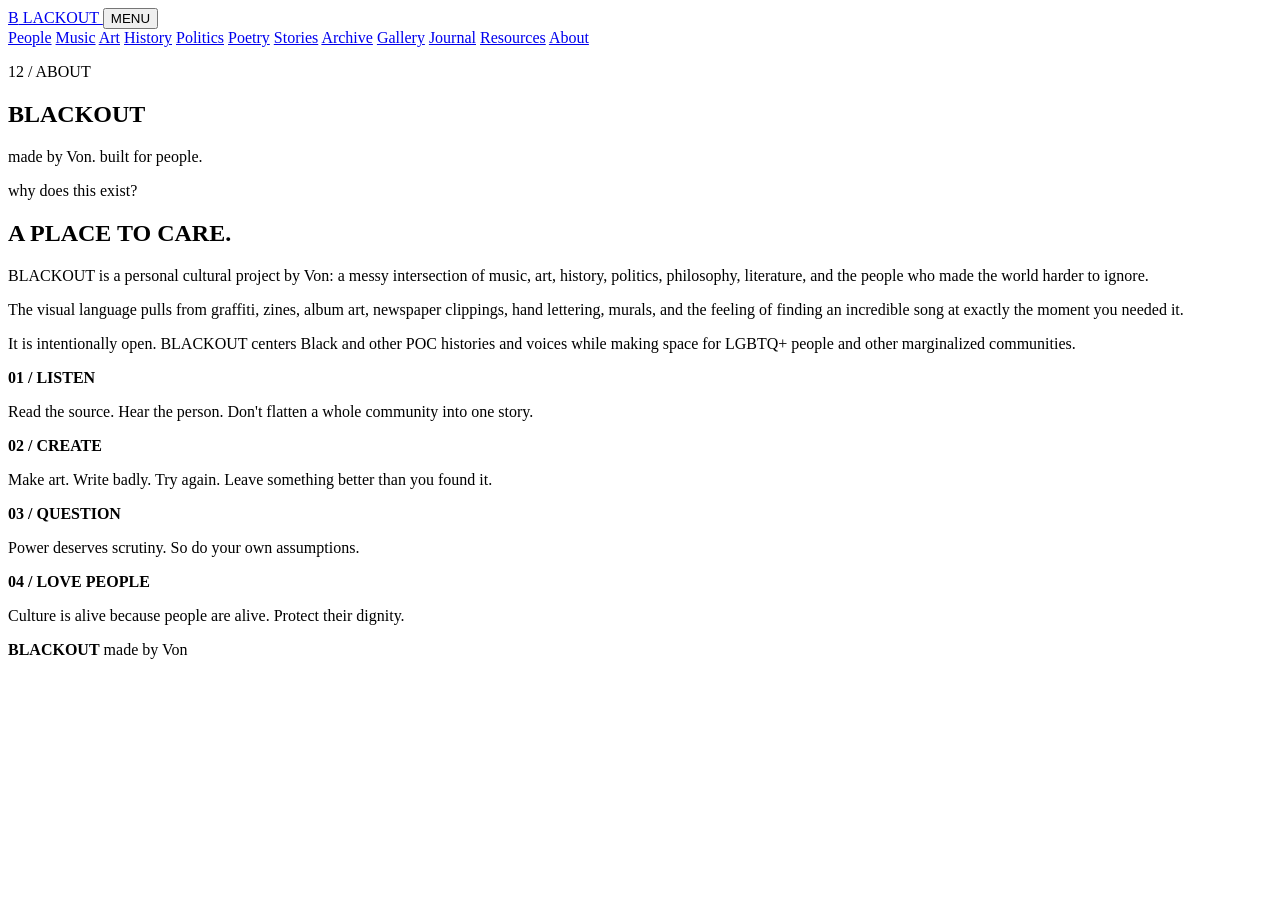
==== about.html @ ca895db9 "Add About page for BLACKOUT project This file contains the HTML structure and content for the About " ====
<!DOCTYPE html>
<html lang="en">

<head>

<meta charset="UTF-8">
<meta name="viewport" content="width=device-width, initial-scale=1.0">

<title>About — BLACKOUT</title>

<link rel="preconnect" href="https://fonts.googleapis.com">
<link rel="preconnect" href="https://fonts.gstatic.com" crossorigin>

<link
href="https://fonts.googleapis.com/css2?family=Bebas+Neue&family=Caveat:wght@500;700&family=IBM+Plex+Mono:wght@400;500;700&family=Libre+Baskerville:wght@400;700&family=Permanent+Marker&display=swap"
rel="stylesheet">

<link rel="stylesheet" href="style.css">

</head>

<body>

<div class="grain"></div>

<header class="site-header">

<a href="index.html" class="brand">
<span class="brand-box">B</span>
LACKOUT
</a>

<button class="menu-toggle">MENU</button>

<nav class="main-nav">
<a href="people.html">People</a>
<a href="music.html">Music</a>
<a href="art.html">Art</a>
<a href="history.html">History</a>
<a href="politics.html">Politics</a>
<a href="poetry.html">Poetry</a>
<a href="stories.html">Stories</a>
<a href="archive.html">Archive</a>
<a href="gallery.html">Gallery</a>
<a href="journal.html">Journal</a>
<a href="resources.html">Resources</a>
<a href="about.html">About</a>
</nav>

</header>


<section class="page-hero">

<p class="section-label">
12 / ABOUT
</p>

<h1>
BLACKOUT
</h1>

<p class="handwriting">
made by Von. built for people.
</p>

</section>


<section class="about-content">

<p class="handwriting">
why does this exist?
</p>

<h2>
A PLACE TO CARE.
</h2>

<p>
BLACKOUT is a personal cultural project by Von:
a messy intersection of music, art, history,
politics, philosophy, literature, and the people
who made the world harder to ignore.
</p>

<p>
The visual language pulls from graffiti,
zines, album art, newspaper clippings,
hand lettering, murals, and the feeling of
finding an incredible song at exactly the
moment you needed it.
</p>

<p>
It is intentionally open.
BLACKOUT centers Black and other POC histories
and voices while making space for LGBTQ+ people
and other marginalized communities.
</p>


<div class="principles">


<div class="principle">

<strong>
01 / LISTEN
</strong>

<p>
Read the source.
Hear the person.
Don't flatten a whole community
into one story.
</p>

</div>


<div class="principle">

<strong>
02 / CREATE
</strong>

<p>
Make art.
Write badly.
Try again.
Leave something better than you found it.
</p>

</div>


<div class="principle">

<strong>
03 / QUESTION
</strong>

<p>
Power deserves scrutiny.
So do your own assumptions.
</p>

</div>


<div class="principle">

<strong>
04 / LOVE PEOPLE
</strong>

<p>
Culture is alive because people are alive.
Protect their dignity.
</p>

</div>


</div>

</section>


<footer class="site-footer">

<strong>BLACKOUT</strong>
<span>made by Von</span>

</footer>

<script src="script.js"></script>

</body>
</html>
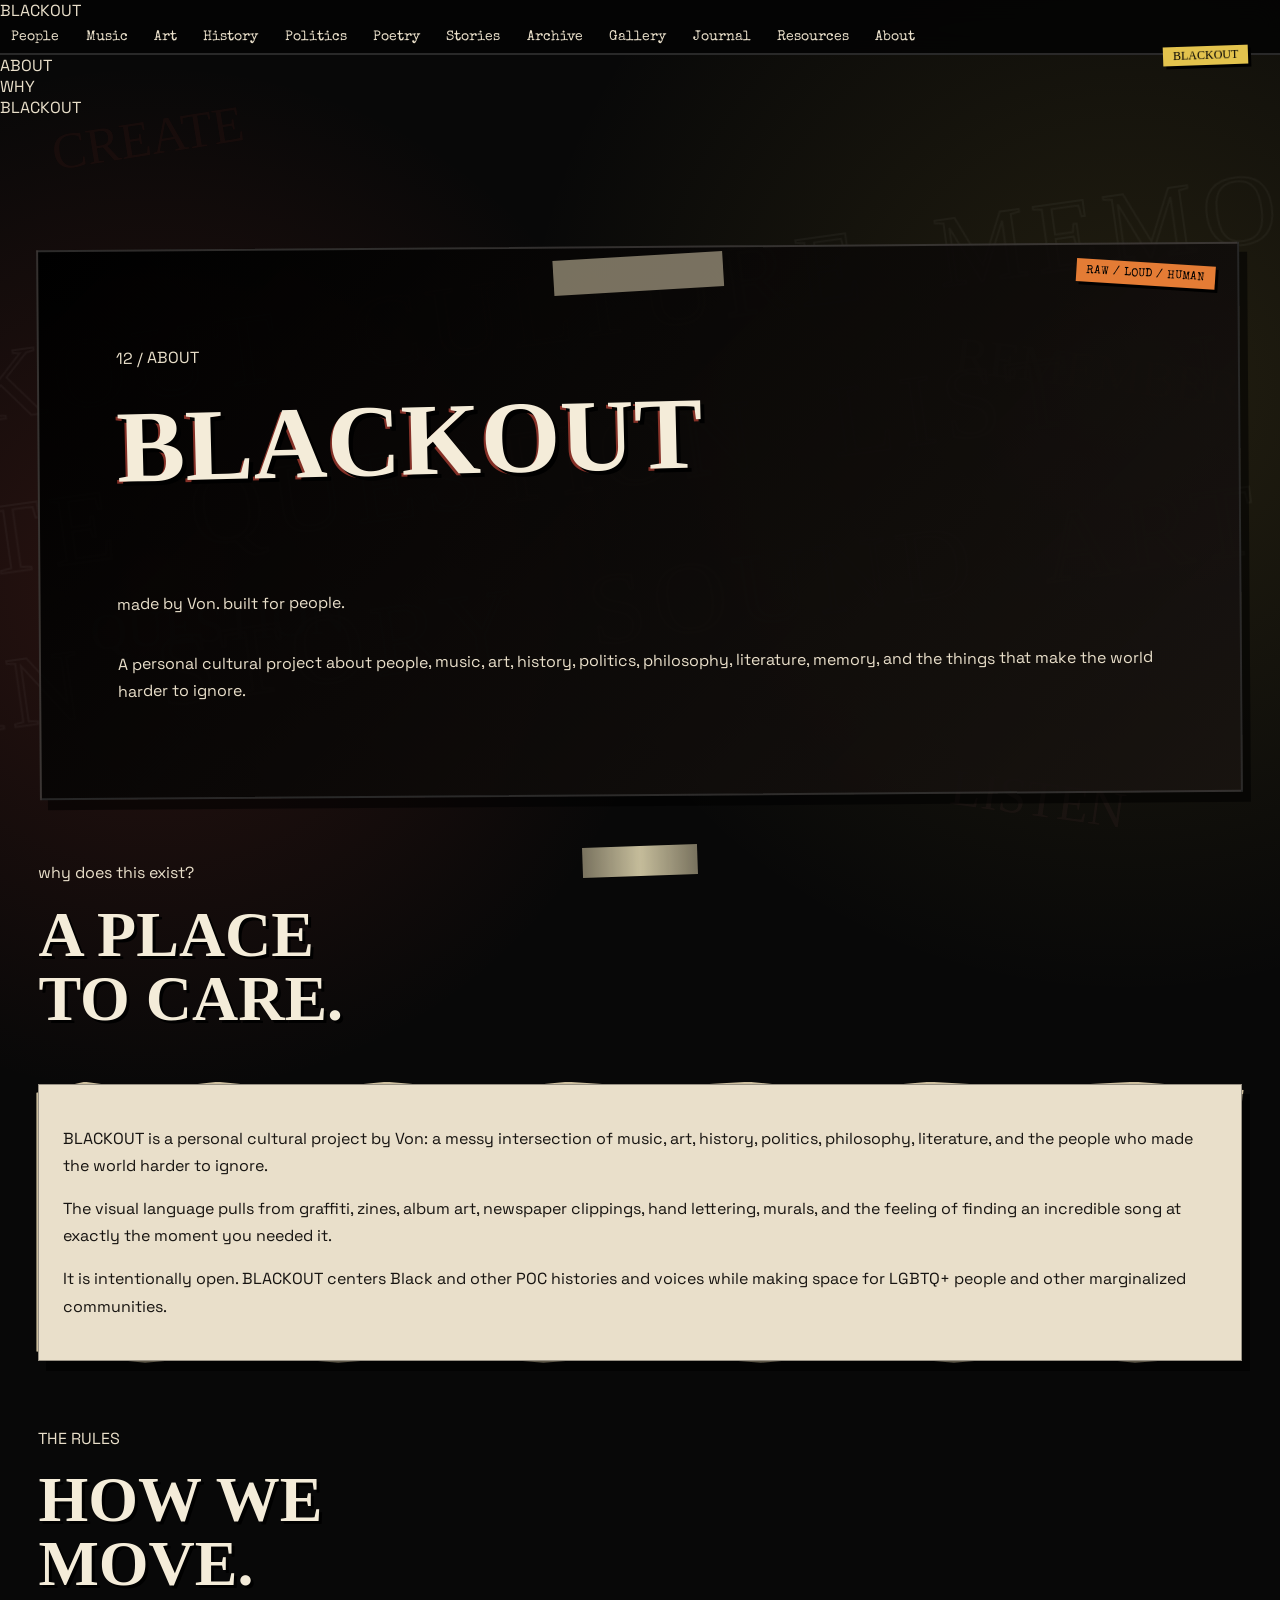
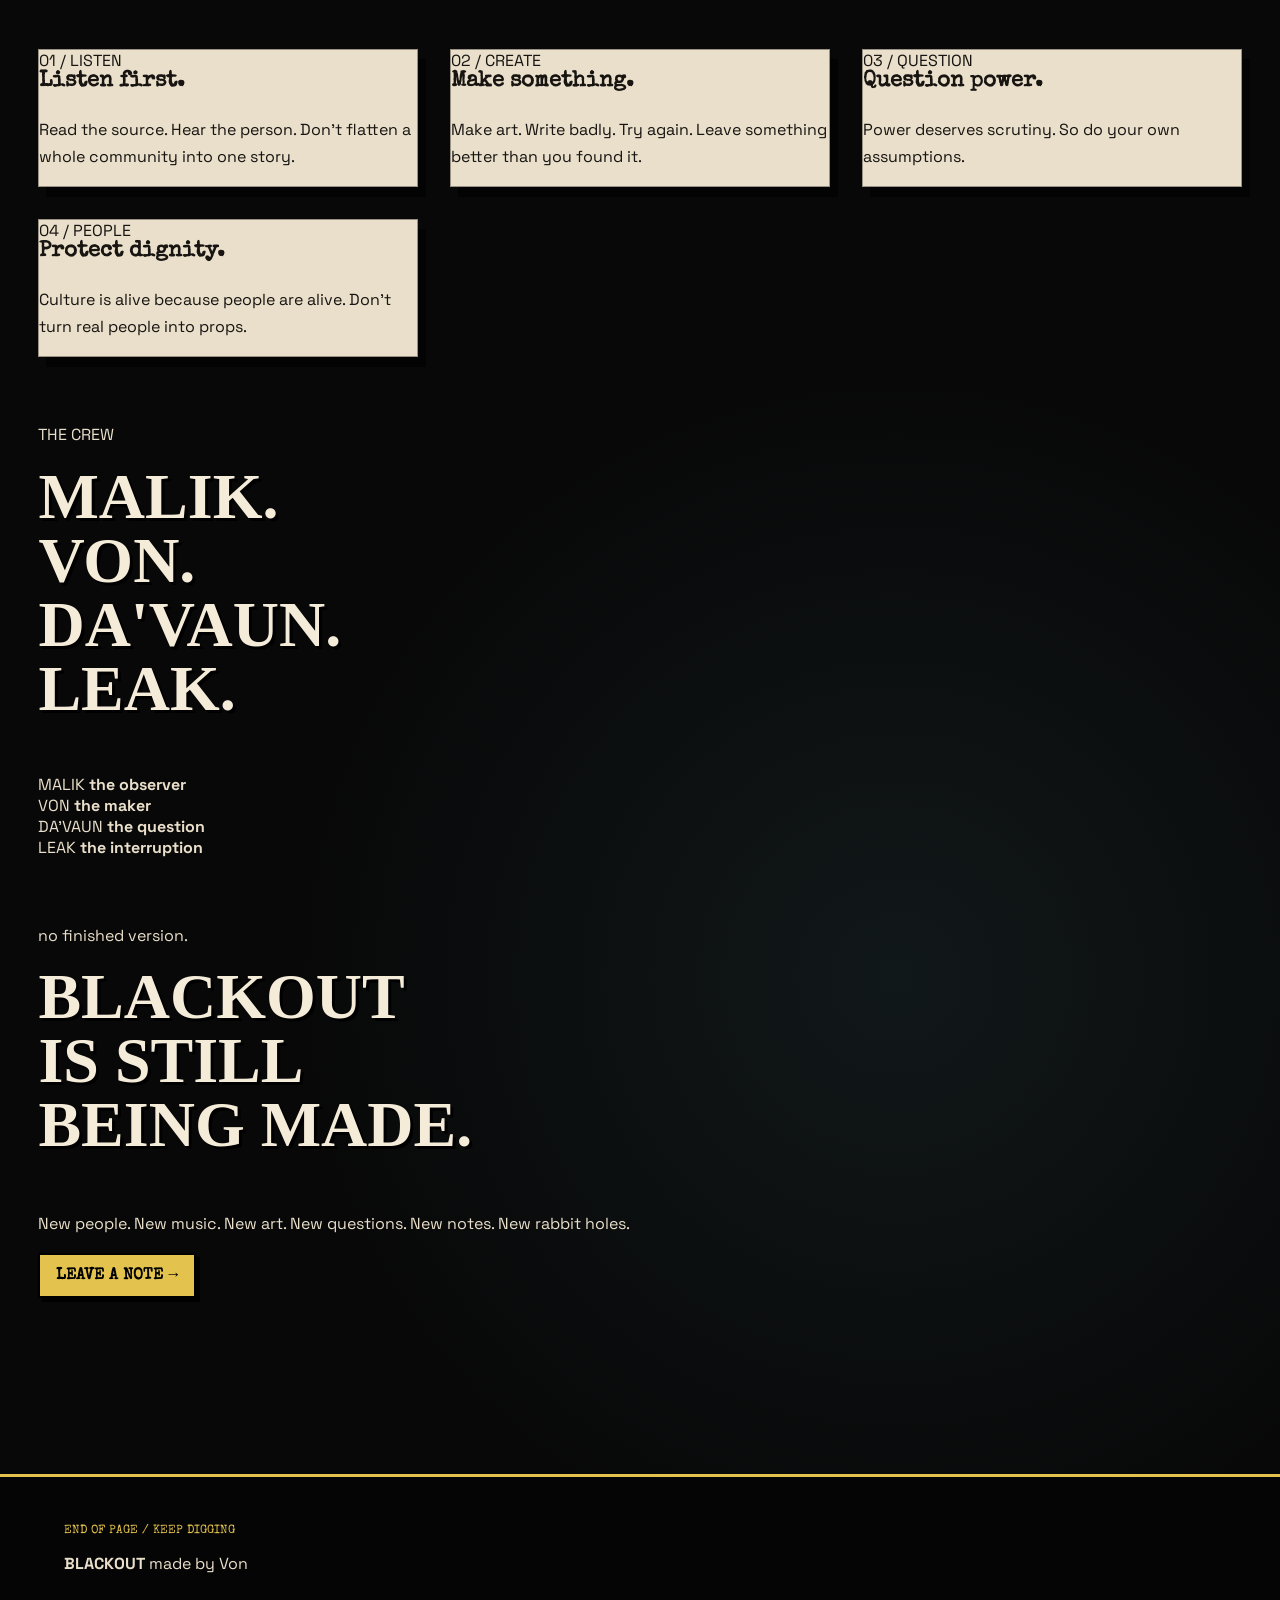
==== commit 916c7177: "Refactor about.html for improved structure and content" ====
--- a/about.html
+++ b/about.html
@@ -1,178 +1,251 @@
 <!DOCTYPE html>
 <html lang="en">
-
 <head>
-
 <meta charset="UTF-8">
 <meta name="viewport" content="width=device-width, initial-scale=1.0">
 
 <title>About — BLACKOUT</title>
 
 <link rel="preconnect" href="https://fonts.googleapis.com">
-<link rel="preconnect" href="https://fonts.gstatic.com" crossorigin>
-
-<link
-href="https://fonts.googleapis.com/css2?family=Bebas+Neue&family=Caveat:wght@500;700&family=IBM+Plex+Mono:wght@400;500;700&family=Libre+Baskerville:wght@400;700&family=Permanent+Marker&display=swap"
-rel="stylesheet">
+<link rel="preconnect" href="https://fonts.gstatic.com" crossorigin">
+<link href="https://fonts.googleapis.com/css2?family=Permanent+Marker&family=Special+Elite&family=Space+Grotesk:wght@400;500;600;700&family=VT323&display=swap" rel="stylesheet">
 
 <link rel="stylesheet" href="style.css">
-
 </head>
 
-<body>
+<body data-page="about">
 
 <div class="grain"></div>
 
 <header class="site-header">
-
-<a href="index.html" class="brand">
-<span class="brand-box">B</span>
-LACKOUT
-</a>
-
-<button class="menu-toggle">MENU</button>
-
-<nav class="main-nav">
-<a href="people.html">People</a>
-<a href="music.html">Music</a>
-<a href="art.html">Art</a>
-<a href="history.html">History</a>
-<a href="politics.html">Politics</a>
-<a href="poetry.html">Poetry</a>
-<a href="stories.html">Stories</a>
-<a href="archive.html">Archive</a>
-<a href="gallery.html">Gallery</a>
-<a href="journal.html">Journal</a>
-<a href="resources.html">Resources</a>
-<a href="about.html">About</a>
-</nav>
-
+    <a href="index.html" class="brand">
+        <span class="brand-box">B</span>LACKOUT
+    </a>
+
+    <button class="menu-toggle" type="button">MENU</button>
+
+    <nav class="main-nav">
+        <a href="people.html">People</a>
+        <a href="music.html">Music</a>
+        <a href="art.html">Art</a>
+        <a href="history.html">History</a>
+        <a href="politics.html">Politics</a>
+        <a href="poetry.html">Poetry</a>
+        <a href="stories.html">Stories</a>
+        <a href="archive.html">Archive</a>
+        <a href="gallery.html">Gallery</a>
+        <a href="journal.html">Journal</a>
+        <a href="resources.html">Resources</a>
+        <a href="about.html">About</a>
+    </nav>
 </header>
 
+<div class="wall-spray spray-red">ABOUT</div>
+<div class="wall-spray spray-yellow">WHY</div>
+<div class="wall-spray spray-blue">BLACKOUT</div>
+
+<main>
 
 <section class="page-hero">
 
-<p class="section-label">
-12 / ABOUT
-</p>
-
-<h1>
-BLACKOUT
-</h1>
-
-<p class="handwriting">
-made by Von. built for people.
-</p>
-
-</section>
-
-
-<section class="about-content">
-
-<p class="handwriting">
-why does this exist?
-</p>
-
-<h2>
-A PLACE TO CARE.
-</h2>
-
-<p>
-BLACKOUT is a personal cultural project by Von:
-a messy intersection of music, art, history,
-politics, philosophy, literature, and the people
-who made the world harder to ignore.
-</p>
-
-<p>
-The visual language pulls from graffiti,
-zines, album art, newspaper clippings,
-hand lettering, murals, and the feeling of
-finding an incredible song at exactly the
-moment you needed it.
-</p>
-
-<p>
-It is intentionally open.
-BLACKOUT centers Black and other POC histories
-and voices while making space for LGBTQ+ people
-and other marginalized communities.
-</p>
-
-
-<div class="principles">
-
-
-<div class="principle">
-
-<strong>
-01 / LISTEN
-</strong>
-
-<p>
-Read the source.
-Hear the person.
-Don't flatten a whole community
-into one story.
-</p>
-
-</div>
-
-
-<div class="principle">
-
-<strong>
-02 / CREATE
-</strong>
-
-<p>
-Make art.
-Write badly.
-Try again.
-Leave something better than you found it.
-</p>
-
-</div>
-
-
-<div class="principle">
-
-<strong>
-03 / QUESTION
-</strong>
-
-<p>
-Power deserves scrutiny.
-So do your own assumptions.
-</p>
-
-</div>
-
-
-<div class="principle">
-
-<strong>
-04 / LOVE PEOPLE
-</strong>
-
-<p>
-Culture is alive because people are alive.
-Protect their dignity.
-</p>
-
-</div>
-
-
-</div>
-
-</section>
-
+    <p class="section-label">12 / ABOUT</p>
+
+    <h1>
+        BLACKOUT
+    </h1>
+
+    <p class="handwriting">
+        made by Von. built for people.
+    </p>
+
+    <div class="hero-copy">
+        <p>
+            A personal cultural project about people,
+            music, art, history, politics, philosophy,
+            literature, memory, and the things that
+            make the world harder to ignore.
+        </p>
+    </div>
+
+</section>
+
+
+<section class="section">
+
+    <div class="tape tape-yellow"></div>
+
+    <p class="handwriting">
+        why does this exist?
+    </p>
+
+    <h2>
+        A PLACE<br>
+        TO CARE.
+    </h2>
+
+    <div class="paper-card">
+
+        <p>
+            BLACKOUT is a personal cultural project by Von:
+            a messy intersection of music, art, history,
+            politics, philosophy, literature, and the people
+            who made the world harder to ignore.
+        </p>
+
+        <p>
+            The visual language pulls from graffiti,
+            zines, album art, newspaper clippings,
+            hand lettering, murals, and the feeling of
+            finding an incredible song at exactly the
+            moment you needed it.
+        </p>
+
+        <p>
+            It is intentionally open.
+            BLACKOUT centers Black and other POC histories
+            and voices while making space for LGBTQ+ people
+            and other marginalized communities.
+        </p>
+
+    </div>
+
+</section>
+
+
+<section class="section">
+
+    <p class="section-label">THE RULES</p>
+
+    <h2>
+        HOW WE<br>
+        MOVE.
+    </h2>
+
+    <div class="card-grid">
+
+        <article class="person-card">
+            <span class="tagline">01 / LISTEN</span>
+
+            <h3>Listen first.</h3>
+
+            <p>
+                Read the source.
+                Hear the person.
+                Don't flatten a whole community
+                into one story.
+            </p>
+        </article>
+
+
+        <article class="person-card">
+            <span class="tagline">02 / CREATE</span>
+
+            <h3>Make something.</h3>
+
+            <p>
+                Make art.
+                Write badly.
+                Try again.
+                Leave something better than you found it.
+            </p>
+        </article>
+
+
+        <article class="person-card">
+            <span class="tagline">03 / QUESTION</span>
+
+            <h3>Question power.</h3>
+
+            <p>
+                Power deserves scrutiny.
+                So do your own assumptions.
+            </p>
+        </article>
+
+
+        <article class="person-card">
+            <span class="tagline">04 / PEOPLE</span>
+
+            <h3>Protect dignity.</h3>
+
+            <p>
+                Culture is alive because people are alive.
+                Don't turn real people into props.
+            </p>
+        </article>
+
+    </div>
+
+</section>
+
+
+<section class="section dark-section">
+
+    <p class="section-label yellow">THE CREW</p>
+
+    <h2>
+        MALIK.<br>
+        VON.<br>
+        DA'VAUN.<br>
+        LEAK.
+    </h2>
+
+    <div class="quote-wall">
+
+        <div class="quote-card">
+            <span>MALIK</span>
+            <strong>the observer</strong>
+        </div>
+
+        <div class="quote-card">
+            <span>VON</span>
+            <strong>the maker</strong>
+        </div>
+
+        <div class="quote-card">
+            <span>DA'VAUN</span>
+            <strong>the question</strong>
+        </div>
+
+        <div class="quote-card">
+            <span>LEAK</span>
+            <strong>the interruption</strong>
+        </div>
+
+    </div>
+
+</section>
+
+
+<section class="section manifesto">
+
+    <p class="handwriting">
+        no finished version.
+    </p>
+
+    <h2>
+        BLACKOUT<br>
+        IS STILL<br>
+        BEING MADE.
+    </h2>
+
+    <p>
+        New people. New music. New art.
+        New questions. New notes.
+        New rabbit holes.
+    </p>
+
+    <a href="journal.html" class="button red">
+        LEAVE A NOTE →
+    </a>
+
+</section>
+
+</main>
 
 <footer class="site-footer">
-
-<strong>BLACKOUT</strong>
-<span>made by Von</span>
-
+    <strong>BLACKOUT</strong>
+    <span>made by Von</span>
 </footer>
 
 <script src="script.js"></script>
--- a/style.css
+++ b/style.css
@@ -0,0 +1,1188 @@
+/* =========================================================
+   BLACKOUT — GLOBAL STYLE SYSTEM
+   Culture / Art / Music / History / Stories / Memory
+   ========================================================= */
+
+@import url('https://fonts.googleapis.com/css2?family=Permanent+Marker&family=Special+Elite&family=Space+Grotesk:wght@400;500;600;700&family=VT323&display=swap');
+
+:root {
+    --black: #080808;
+    --deep-black: #050505;
+    --paper: #e9dfca;
+    --paper-light: #f4ecd9;
+    --paper-dark: #cdbf9f;
+    --ink: #171411;
+    --muted: #9d917c;
+
+    --red: #d84c3d;
+    --orange: #e47c35;
+    --yellow: #e3c34d;
+    --green: #6f8d61;
+    --blue: #4e8390;
+    --purple: #765b82;
+    --pink: #c66d78;
+
+    --white: #f5f1e8;
+
+    --shadow: 8px 10px 0 rgba(0, 0, 0, .55);
+    --hard-shadow: 5px 6px 0 #000;
+
+    --marker: "Permanent Marker", cursive;
+    --typewriter: "Special Elite", "Courier New", monospace;
+    --body-font: "Space Grotesk", Arial, sans-serif;
+    --pixel: "VT323", monospace;
+
+    --rotation-a: -1.8deg;
+    --rotation-b: 1.4deg;
+    --rotation-c: -.8deg;
+}
+
+/* =========================================================
+   RESET
+   ========================================================= */
+
+*,
+*::before,
+*::after {
+    box-sizing: border-box;
+}
+
+html {
+    scroll-behavior: smooth;
+}
+
+body {
+    margin: 0;
+    min-height: 100vh;
+    color: var(--paper);
+    background:
+        radial-gradient(circle at 12% 18%, rgba(216, 76, 61, .16), transparent 18%),
+        radial-gradient(circle at 88% 12%, rgba(227, 195, 77, .12), transparent 20%),
+        radial-gradient(circle at 70% 80%, rgba(78, 131, 144, .13), transparent 22%),
+        #080808;
+    font-family: var(--body-font);
+    overflow-x: hidden;
+}
+
+/* graffiti wall */
+body::before {
+    content:
+        "BLACKOUT   CULTURE   MEMORY   CREATE   QUESTION   LISTEN   LEARN   STORY   SOUND   ART   ";
+    position: fixed;
+    z-index: -3;
+    inset: -25%;
+    display: flex;
+    align-items: center;
+    justify-content: center;
+    font-family: var(--marker);
+    font-size: clamp(3rem, 8vw, 9rem);
+    line-height: 1.5;
+    letter-spacing: .08em;
+    word-spacing: .35em;
+    color: transparent;
+    -webkit-text-stroke: 2px rgba(255, 255, 255, .035);
+    transform: rotate(-8deg);
+    white-space: normal;
+    pointer-events: none;
+}
+
+/* wall texture */
+body::after {
+    content: "";
+    position: fixed;
+    z-index: -2;
+    inset: 0;
+    pointer-events: none;
+    opacity: .18;
+    background-image:
+        repeating-linear-gradient(
+            0deg,
+            transparent 0,
+            transparent 3px,
+            rgba(255,255,255,.018) 4px
+        ),
+        repeating-linear-gradient(
+            90deg,
+            transparent 0,
+            transparent 5px,
+            rgba(255,255,255,.012) 6px
+        );
+}
+
+/* =========================================================
+   GLOBAL TYPOGRAPHY
+   ========================================================= */
+
+h1,
+h2,
+h3,
+h4 {
+    margin-top: 0;
+    line-height: 1;
+}
+
+h1,
+.page-title {
+    font-family: var(--marker);
+    font-size: clamp(3rem, 8vw, 7rem);
+    color: var(--paper-light);
+    text-shadow:
+        4px 4px 0 #000,
+        -2px 2px 0 rgba(216, 76, 61, .6);
+    transform: rotate(-1deg);
+}
+
+h2 {
+    font-family: var(--marker);
+    font-size: clamp(2rem, 5vw, 4rem);
+    color: var(--paper-light);
+    text-shadow: 3px 3px 0 #000;
+}
+
+h3 {
+    font-family: var(--typewriter);
+    font-size: 1.4rem;
+}
+
+p {
+    line-height: 1.7;
+}
+
+::selection {
+    color: #000;
+    background: var(--yellow);
+}
+
+/* =========================================================
+   LINKS
+   ========================================================= */
+
+/* Kill browser-default blue/purple links everywhere */
+a,
+a:visited {
+    color: inherit;
+    text-decoration: none;
+}
+
+main a:not(.button):not(.btn):not(.nav-link):not(.social-link) {
+    color: var(--yellow);
+    text-decoration: none;
+    border-bottom: 2px dashed rgba(227, 195, 77, .55);
+    transition:
+        color .2s ease,
+        background .2s ease,
+        border-color .2s ease;
+}
+
+main a:not(.button):not(.btn):not(.nav-link):not(.social-link):hover {
+    color: #000;
+    background: var(--yellow);
+    border-color: var(--yellow);
+}
+
+/* =========================================================
+   HEADER / NAV
+   ========================================================= */
+
+.site-header,
+header {
+    position: sticky;
+    top: 0;
+    z-index: 1000;
+    width: 100%;
+    border-bottom: 2px solid rgba(255,255,255,.15);
+    background: rgba(5,5,5,.94);
+    backdrop-filter: blur(12px);
+}
+
+.site-header::after,
+header::after {
+    content: "BLACKOUT";
+    position: absolute;
+    right: 2rem;
+    bottom: -12px;
+    padding: 2px 10px;
+    font-family: var(--marker);
+    font-size: .75rem;
+    color: #000;
+    background: var(--yellow);
+    transform: rotate(-2deg);
+    box-shadow: 3px 3px 0 #000;
+}
+
+.navbar,
+.nav,
+.site-nav {
+    width: min(1400px, 94%);
+    min-height: 72px;
+    margin: auto;
+    display: flex;
+    align-items: center;
+    justify-content: space-between;
+    gap: 1rem;
+}
+
+.logo,
+.site-title {
+    font-family: var(--marker);
+    font-size: 1.7rem;
+    color: var(--paper);
+    transform: rotate(-2deg);
+}
+
+.logo:hover,
+.site-title:hover {
+    color: var(--yellow);
+}
+
+.nav-links,
+nav ul {
+    display: flex;
+    align-items: center;
+    gap: .45rem;
+    margin: 0;
+    padding: 0;
+    list-style: none;
+}
+
+.nav-link,
+nav a {
+    position: relative;
+    display: inline-block;
+    padding: .55rem .7rem;
+    color: var(--paper) !important;
+    font-family: var(--typewriter);
+    font-size: .9rem;
+    border: 0 !important;
+    background: transparent;
+    text-decoration: none !important;
+}
+
+.nav-link::after,
+nav a::after {
+    content: "";
+    position: absolute;
+    left: 10%;
+    right: 10%;
+    bottom: 3px;
+    height: 3px;
+    background: var(--red);
+    transform: scaleX(0) rotate(-2deg);
+    transform-origin: left;
+    transition: transform .2s ease;
+}
+
+.nav-link:hover,
+nav a:hover {
+    color: var(--yellow) !important;
+    background: transparent !important;
+}
+
+.nav-link:hover::after,
+nav a:hover::after {
+    transform: scaleX(1) rotate(-2deg);
+}
+
+/* =========================================================
+   MOBILE NAV
+   ========================================================= */
+
+.menu-toggle,
+.nav-toggle,
+.mobile-menu-button {
+    display: none;
+    border: 2px solid var(--paper);
+    padding: .5rem .7rem;
+    background: var(--black);
+    color: var(--paper);
+    font-family: var(--marker);
+    cursor: pointer;
+}
+
+@media (max-width: 850px) {
+    .menu-toggle,
+    .nav-toggle,
+    .mobile-menu-button {
+        display: block;
+    }
+
+    .nav-links,
+    nav ul {
+        position: absolute;
+        top: 100%;
+        left: 0;
+        right: 0;
+        display: none;
+        flex-direction: column;
+        align-items: stretch;
+        padding: 1rem;
+        background: rgba(5,5,5,.98);
+        border-bottom: 2px solid var(--yellow);
+    }
+
+    .nav-links.open,
+    nav ul.open,
+    .nav-links.active,
+    nav ul.active {
+        display: flex;
+    }
+
+    .nav-link,
+    nav a {
+        padding: .8rem;
+    }
+}
+
+/* =========================================================
+   PAGE WRAPPER
+   ========================================================= */
+
+main,
+.page,
+.page-content {
+    width: min(1400px, 94%);
+    margin: auto;
+    padding: 4rem 0 7rem;
+}
+
+section {
+    position: relative;
+    margin: 4rem 0;
+}
+
+/* =========================================================
+   HERO
+   ========================================================= */
+
+.hero,
+.page-hero {
+    position: relative;
+    min-height: 55vh;
+    display: flex;
+    flex-direction: column;
+    justify-content: center;
+    padding: clamp(2rem, 6vw, 6rem);
+    overflow: hidden;
+    background:
+        linear-gradient(
+            135deg,
+            rgba(0,0,0,.96),
+            rgba(25,20,17,.92)
+        );
+    border: 2px solid rgba(255,255,255,.15);
+    box-shadow: var(--shadow);
+    transform: rotate(-.4deg);
+}
+
+.hero::before,
+.page-hero::before {
+    content: "RAW / LOUD / HUMAN";
+    position: absolute;
+    top: 18px;
+    right: 22px;
+    padding: 6px 10px;
+    font-family: var(--typewriter);
+    font-size: .72rem;
+    color: #000;
+    background: var(--orange);
+    transform: rotate(4deg);
+    box-shadow: 3px 3px 0 #000;
+}
+
+.hero::after,
+.page-hero::after {
+    content: "";
+    position: absolute;
+    width: 170px;
+    height: 35px;
+    top: 8px;
+    left: 50%;
+    background: rgba(222,210,177,.7);
+    transform: translateX(-50%) rotate(-3deg);
+    opacity: .75;
+}
+
+/* =========================================================
+   TORN PAPER
+   ========================================================= */
+
+.paper,
+.paper-card,
+.torn-paper,
+.card,
+.panel,
+.content-card,
+.archive-card,
+.story-card,
+.resource-card,
+.person-card,
+.poetry-card,
+.music-card,
+.art-card {
+    position: relative;
+    color: var(--ink);
+    background: var(--paper);
+    border: 1px solid rgba(0,0,0,.35);
+    box-shadow: var(--shadow);
+}
+
+.paper::before,
+.paper-card::before,
+.torn-paper::before,
+.card::before,
+.panel::before,
+.content-card::before {
+    content: "";
+    position: absolute;
+    inset: -3px;
+    z-index: -1;
+    background: var(--paper-dark);
+    clip-path: polygon(
+        0 4%,
+        4% 0,
+        9% 3%,
+        15% 0,
+        22% 3%,
+        29% 0,
+        37% 3%,
+        44% 0,
+        51% 2%,
+        59% 0,
+        66% 3%,
+        74% 0,
+        82% 2%,
+        91% 0,
+        100% 3%,
+        97% 98%,
+        91% 100%,
+        84% 97%,
+        76% 100%,
+        68% 97%,
+        60% 100%,
+        51% 97%,
+        42% 100%,
+        34% 97%,
+        25% 100%,
+        17% 97%,
+        9% 100%,
+        0 96%
+    );
+}
+
+.card,
+.content-card,
+.panel,
+.paper-card {
+    padding: 1.5rem;
+}
+
+/* =========================================================
+   TAPE
+   ========================================================= */
+
+.tape::before,
+.taped::before,
+.tape-top::before {
+    content: "";
+    position: absolute;
+    width: 115px;
+    height: 30px;
+    top: -13px;
+    left: 50%;
+    transform: translateX(-50%) rotate(-2deg);
+    background:
+        linear-gradient(
+            90deg,
+            rgba(238,225,185,.55),
+            rgba(255,244,200,.85),
+            rgba(238,225,185,.55)
+        );
+    opacity: .9;
+    box-shadow: 0 1px 0 rgba(0,0,0,.2);
+    z-index: 3;
+}
+
+/* =========================================================
+   STAMPS
+   ========================================================= */
+
+.stamp,
+.badge,
+.label,
+.tag {
+    display: inline-block;
+    width: fit-content;
+    padding: .35rem .65rem;
+    color: #000;
+    font-family: var(--typewriter);
+    font-size: .75rem;
+    text-transform: uppercase;
+    letter-spacing: .08em;
+    border: 2px solid #000;
+    background: var(--yellow);
+    box-shadow: 3px 3px 0 #000;
+    transform: rotate(-2deg);
+}
+
+.stamp.red {
+    background: var(--red);
+}
+
+.stamp.blue {
+    background: var(--blue);
+}
+
+.stamp.green {
+    background: var(--green);
+}
+
+/* =========================================================
+   BUTTONS
+   ========================================================= */
+
+button,
+.button,
+.btn {
+    display: inline-flex;
+    align-items: center;
+    justify-content: center;
+    gap: .4rem;
+    padding: .7rem 1rem;
+    color: #000;
+    background: var(--yellow);
+    border: 2px solid #000;
+    box-shadow: 4px 4px 0 #000;
+    font-family: var(--typewriter);
+    font-weight: 700;
+    text-decoration: none !important;
+    cursor: pointer;
+    transition:
+        transform .15s ease,
+        box-shadow .15s ease,
+        background .15s ease;
+}
+
+button:hover,
+.button:hover,
+.btn:hover {
+    color: #000 !important;
+    background: var(--orange) !important;
+    transform: translate(3px, 3px) rotate(-1deg);
+    box-shadow: 1px 1px 0 #000;
+}
+
+button:active,
+.button:active,
+.btn:active {
+    transform: translate(4px, 4px);
+    box-shadow: none;
+}
+
+/* =========================================================
+   GRIDS
+   ========================================================= */
+
+.card-grid,
+.cards,
+.grid,
+.people-grid,
+.music-grid,
+.art-grid,
+.story-grid,
+.resource-grid,
+.archive-grid,
+.poetry-grid {
+    display: grid;
+    grid-template-columns: repeat(3, minmax(0, 1fr));
+    gap: 2rem;
+}
+
+.card-grid > :nth-child(3n + 1),
+.cards > :nth-child(3n + 1),
+.grid > :nth-child(3n + 1) {
+    transform: rotate(var(--rotation-a));
+}
+
+.card-grid > :nth-child(3n + 2),
+.cards > :nth-child(3n + 2),
+.grid > :nth-child(3n + 2) {
+    transform: rotate(var(--rotation-b));
+}
+
+.card-grid > :nth-child(3n),
+.cards > :nth-child(3n),
+.grid > :nth-child(3n) {
+    transform: rotate(var(--rotation-c));
+}
+
+.card-grid > *,
+.cards > *,
+.grid > *,
+.people-grid > *,
+.music-grid > *,
+.art-grid > *,
+.story-grid > *,
+.resource-grid > *,
+.archive-grid > *,
+.poetry-grid > * {
+    transition:
+        transform .25s ease,
+        box-shadow .25s ease,
+        filter .25s ease;
+}
+
+.card-grid > *:hover,
+.cards > *:hover,
+.grid > *:hover,
+.people-grid > *:hover,
+.music-grid > *:hover,
+.art-grid > *:hover,
+.story-grid > *:hover,
+.resource-grid > *:hover,
+.archive-grid > *:hover,
+.poetry-grid > *:hover {
+    transform:
+        rotate(0deg)
+        translateY(-7px)
+        scale(1.015);
+    box-shadow: 12px 15px 0 rgba(0,0,0,.7);
+    filter: saturate(1.1);
+}
+
+@media (max-width: 1000px) {
+    .card-grid,
+    .cards,
+    .grid,
+    .people-grid,
+    .music-grid,
+    .art-grid,
+    .story-grid,
+    .resource-grid,
+    .archive-grid,
+    .poetry-grid {
+        grid-template-columns: repeat(2, minmax(0, 1fr));
+    }
+}
+
+@media (max-width: 650px) {
+    .card-grid,
+    .cards,
+    .grid,
+    .people-grid,
+    .music-grid,
+    .art-grid,
+    .story-grid,
+    .resource-grid,
+    .archive-grid,
+    .poetry-grid {
+        grid-template-columns: 1fr;
+    }
+}
+
+/* =========================================================
+   PHOTOS
+   ========================================================= */
+
+img {
+    max-width: 100%;
+}
+
+.photo,
+.photo-frame,
+.image-card,
+.person-photo {
+    position: relative;
+    overflow: hidden;
+    background: #111;
+    border: 7px solid var(--paper-light);
+    box-shadow: 5px 6px 0 #000;
+}
+
+.photo img,
+.photo-frame img,
+.image-card img,
+.person-photo img {
+    display: block;
+    width: 100%;
+    height: 100%;
+    object-fit: cover;
+    filter:
+        contrast(1.08)
+        saturate(.78)
+        sepia(.12);
+    transition:
+        transform .5s ease,
+        filter .5s ease;
+}
+
+.photo:hover img,
+.photo-frame:hover img,
+.image-card:hover img,
+.person-photo:hover img {
+    transform: scale(1.06);
+    filter:
+        contrast(1.15)
+        saturate(1.05)
+        sepia(0);
+}
+
+/* =========================================================
+   PEOPLE
+   ========================================================= */
+
+.person-card {
+    overflow: visible;
+    cursor: pointer;
+}
+
+.person-portrait,
+.character-face {
+    position: relative;
+    width: 100%;
+    aspect-ratio: 1 / 1;
+    overflow: hidden;
+    background:
+        radial-gradient(circle at 50% 35%, #d9b28b 0 17%, transparent 18%),
+        linear-gradient(135deg, var(--red), var(--purple));
+    border: 6px solid #000;
+}
+
+.person-portrait img {
+    width: 100%;
+    height: 100%;
+    object-fit: cover;
+}
+
+.person-name {
+    margin: 1rem 0 .25rem;
+    font-family: var(--marker);
+    font-size: 1.6rem;
+}
+
+.person-role {
+    font-family: var(--typewriter);
+    font-size: .85rem;
+}
+
+/* =========================================================
+   TIMELINE
+   ========================================================= */
+
+.timeline {
+    position: relative;
+    margin: 3rem 0;
+    padding-left: 2rem;
+}
+
+.timeline::before {
+    content: "";
+    position: absolute;
+    left: 12px;
+    top: 0;
+    bottom: 0;
+    width: 5px;
+    background:
+        repeating-linear-gradient(
+            to bottom,
+            var(--yellow) 0 30px,
+            var(--red) 30px 60px,
+            var(--blue) 60px 90px
+        );
+    transform: rotate(.6deg);
+}
+
+.timeline-item {
+    position: relative;
+    margin: 0 0 3rem 1.5rem;
+    padding: 1.5rem;
+    color: var(--ink);
+    background: var(--paper);
+    box-shadow: var(--shadow);
+    transform: rotate(-.7deg);
+}
+
+.timeline-item:nth-child(even) {
+    transform: rotate(.8deg);
+}
+
+.timeline-item::before {
+    content: "";
+    position: absolute;
+    left: -2.15rem;
+    top: 1.4rem;
+    width: 20px;
+    height: 20px;
+    background: var(--red);
+    border: 3px solid #000;
+    border-radius: 50%;
+    box-shadow: 3px 3px 0 #000;
+}
+
+.timeline-year {
+    display: inline-block;
+    padding: .25rem .55rem;
+    color: #000;
+    background: var(--yellow);
+    font-family: var(--pixel);
+    font-size: 1.25rem;
+}
+
+/* =========================================================
+   POETRY
+   ========================================================= */
+
+.poem-card {
+    min-height: 280px;
+    padding: 2rem;
+    background:
+        linear-gradient(
+            rgba(255,255,255,.08),
+            rgba(255,255,255,0)
+        ),
+        var(--paper);
+    color: var(--ink);
+}
+
+.poem-card blockquote {
+    margin: 1.5rem 0;
+    font-family: var(--typewriter);
+    font-size: 1.05rem;
+    line-height: 1.8;
+}
+
+.poet-name {
+    font-family: var(--marker);
+    font-size: 1.7rem;
+}
+
+.poem-title {
+    font-family: var(--typewriter);
+    text-transform: uppercase;
+}
+
+/* =========================================================
+   SEARCH / FILTERS
+   ========================================================= */
+
+.filter-bar,
+.search-bar,
+.toolbar {
+    display: flex;
+    flex-wrap: wrap;
+    align-items: center;
+    gap: .7rem;
+    margin: 1.5rem 0 2rem;
+}
+
+input,
+textarea,
+select {
+    width: 100%;
+    padding: .8rem;
+    color: var(--ink);
+    background: var(--paper-light);
+    border: 2px solid #000;
+    outline: none;
+    font-family: var(--body-font);
+    box-shadow: 4px 4px 0 #000;
+}
+
+input:focus,
+textarea:focus,
+select:focus {
+    box-shadow: 6px 6px 0 var(--red);
+}
+
+/* =========================================================
+   MODALS
+   ========================================================= */
+
+.modal,
+.overlay {
+    position: fixed;
+    z-index: 5000;
+    inset: 0;
+    display: none;
+    align-items: center;
+    justify-content: center;
+    padding: 1.5rem;
+    background: rgba(0,0,0,.8);
+    backdrop-filter: blur(7px);
+}
+
+.modal.active,
+.modal.open,
+.overlay.active {
+    display: flex;
+}
+
+.modal-content {
+    position: relative;
+    width: min(900px, 95vw);
+    max-height: 90vh;
+    overflow: auto;
+    padding: 2rem;
+    color: var(--ink);
+    background: var(--paper);
+    border: 4px solid #000;
+    box-shadow: 14px 16px 0 #000;
+    transform: rotate(-.6deg);
+}
+
+.modal-close,
+.close-modal {
+    position: absolute;
+    top: 1rem;
+    right: 1rem;
+    width: 40px;
+    height: 40px;
+    padding: 0;
+    color: #fff;
+    background: var(--red);
+    border: 2px solid #000;
+    box-shadow: 3px 3px 0 #000;
+}
+
+/* =========================================================
+   SCRIBBLES
+   ========================================================= */
+
+.scribble,
+.doodle {
+    position: absolute;
+    pointer-events: none;
+    font-family: var(--marker);
+    color: rgba(0,0,0,.6);
+    z-index: 4;
+}
+
+.scribble.arrow::before {
+    content: "↗";
+    font-size: 4rem;
+}
+
+.scribble.star::before {
+    content: "✦";
+    font-size: 3rem;
+}
+
+.scribble.x::before {
+    content: "X";
+    font-size: 3rem;
+}
+
+.scribble.circle {
+    width: 90px;
+    height: 50px;
+    border: 3px solid currentColor;
+    border-radius: 50%;
+    transform: rotate(-8deg);
+}
+
+/* =========================================================
+   FOOTER
+   ========================================================= */
+
+footer,
+.site-footer {
+    position: relative;
+    padding: 3rem 5%;
+    color: var(--paper);
+    background: #050505;
+    border-top: 3px solid var(--yellow);
+}
+
+footer::before,
+.site-footer::before {
+    content: "END OF PAGE / KEEP DIGGING";
+    display: block;
+    margin-bottom: 1rem;
+    font-family: var(--typewriter);
+    font-size: .75rem;
+    color: var(--yellow);
+}
+
+/* =========================================================
+   GRAFFITI WALL ELEMENTS
+   ========================================================= */
+
+.blackout-graffiti {
+    position: fixed;
+    z-index: -1;
+    inset: 0;
+    overflow: hidden;
+    pointer-events: none;
+}
+
+.blackout-graffiti span {
+    position: absolute;
+    font-family: var(--marker);
+    font-size: clamp(1.5rem, 4vw, 5rem);
+    opacity: .055;
+    white-space: nowrap;
+    transform: rotate(var(--rotation));
+}
+
+.blackout-graffiti .g1 {
+    top: 12%;
+    left: 4%;
+    color: var(--red);
+    --rotation: -9deg;
+}
+
+.blackout-graffiti .g2 {
+    top: 38%;
+    right: 3%;
+    color: var(--yellow);
+    --rotation: 7deg;
+}
+
+.blackout-graffiti .g3 {
+    top: 66%;
+    left: 7%;
+    color: var(--blue);
+    --rotation: -4deg;
+}
+
+.blackout-graffiti .g4 {
+    bottom: 8%;
+    right: 12%;
+    color: var(--pink);
+    --rotation: 8deg;
+}
+
+/* =========================================================
+   INTERACTIVE STATES
+   ========================================================= */
+
+[data-clickable],
+.clickable {
+    cursor: pointer;
+}
+
+.shake:hover {
+    animation: tinyShake .22s linear;
+}
+
+@keyframes tinyShake {
+    0% { transform: rotate(-1deg); }
+    25% { transform: rotate(1deg); }
+    50% { transform: rotate(-1.5deg); }
+    75% { transform: rotate(1.5deg); }
+    100% { transform: rotate(0); }
+}
+
+.reveal {
+    opacity: 0;
+    transform: translateY(20px);
+    transition: opacity .6s ease, transform .6s ease;
+}
+
+.reveal.visible {
+    opacity: 1;
+    transform: translateY(0);
+}
+
+/* =========================================================
+   OLD SITE COMPATIBILITY
+   ========================================================= */
+
+/*
+   These rules intentionally target generic structures too.
+   This lets the existing BLACKOUT pages inherit the new
+   visual language without deleting their original content.
+*/
+
+main > section,
+main > article {
+    position: relative;
+}
+
+main ul,
+main ol {
+    line-height: 1.8;
+}
+
+main li::marker {
+    color: var(--red);
+}
+
+blockquote {
+    position: relative;
+    padding: 1.25rem 1.5rem;
+    margin-left: 0;
+    border-left: 6px solid var(--red);
+    background: rgba(233,223,202,.08);
+    font-family: var(--typewriter);
+}
+
+hr {
+    border: 0;
+    border-top: 3px dashed rgba(233,223,202,.35);
+    margin: 3rem 0;
+}
+
+/* =========================================================
+   RESPONSIVE
+   ========================================================= */
+
+@media (max-width: 700px) {
+    main,
+    .page,
+    .page-content {
+        width: 92%;
+        padding-top: 2.5rem;
+    }
+
+    h1,
+    .page-title {
+        font-size: clamp(2.7rem, 15vw, 5rem);
+    }
+
+    .hero,
+    .page-hero {
+        min-height: 48vh;
+        padding: 2rem 1.3rem;
+    }
+
+    .site-header::after,
+    header::after {
+        display: none;
+    }
+
+    .timeline {
+        padding-left: .4rem;
+    }
+
+    .timeline::before {
+        left: 0;
+    }
+
+    .timeline-item {
+        margin-left: 1.1rem;
+    }
+
+    .timeline-item::before {
+        left: -1.65rem;
+    }
+}
+
+/* =========================================================
+   ACCESSIBILITY
+   ========================================================= */
+
+@media (prefers-reduced-motion: reduce) {
+    *,
+    *::before,
+    *::after {
+        scroll-behavior: auto !important;
+        animation-duration: .01ms !important;
+        animation-iteration-count: 1 !important;
+        transition-duration: .01ms !important;
+    }
+}
+
+:focus-visible {
+    outline: 3px solid var(--yellow);
+    outline-offset: 4px;
+}
